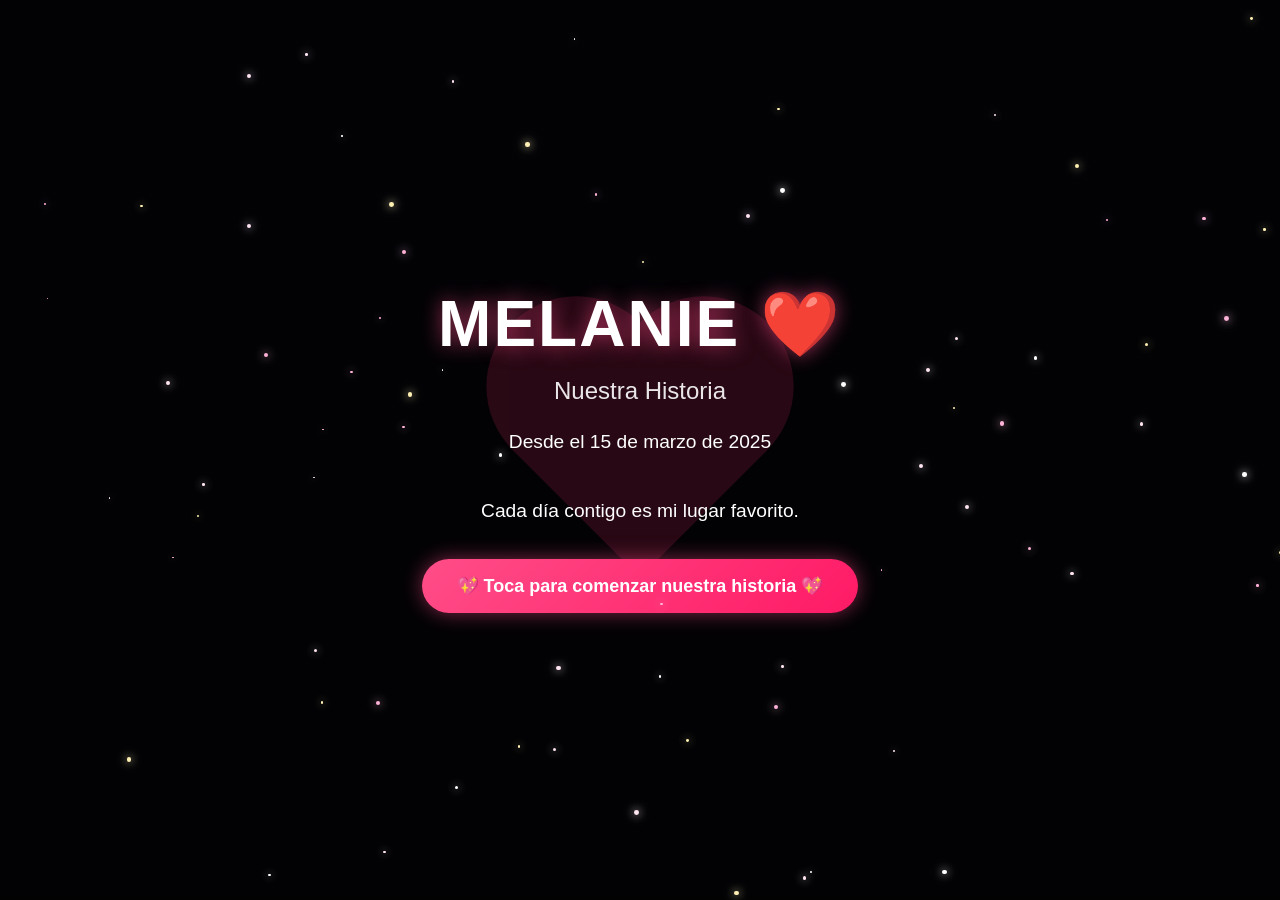
==== index.html @ 54ae9cbb "Add initial HTML structure for love story" ====
<!DOCTYPE html>
<html lang="es">
<head>
<meta charset="UTF-8">
<meta name="viewport" content="width=device-width, initial-scale=1.0">
<title>Nuestra Historia ❤️</title>
<style>

*{margin:0;padding:0;box-sizing:border-box;-webkit-tap-highlight-color:transparent;}
body{font-family:Arial,sans-serif;background:#05050a;overflow-x:hidden;color:white;}

/* ══ PORTADA ══ */
.portada{
  width:100vw;height:100vh;
  background:linear-gradient(rgba(0,0,0,0.5),rgba(0,0,0,0.65)),url('foto1.jpeg');
  background-size:cover;background-position:center;
  display:flex;justify-content:center;align-items:center;
  text-align:center;color:white;
  cursor:pointer;position: relative;z-index: 2;
}
.contenido{padding:20px; position: relative; z-index: 10;}
h1{
  font-size:4rem;margin-bottom:15px;letter-spacing:2px;
  text-shadow: 0 0 20px rgba(255,77,136,0.6);
}
h2{margin-bottom:20px; font-weight: 300; opacity: 0.9;}
p{font-size:1.2rem;line-height:1.8;}

.boton{
  margin-top:30px;padding:16px 35px;border:none;border-radius:40px;
  background: linear-gradient(135deg, #ff4d88, #ff1a66);
  color:white;cursor:pointer;font-size:18px;font-weight:bold;
  box-shadow: 0 0 20px rgba(255,77,136,0.5);
  transition: transform 0.3s, box-shadow 0.3s;
}
.boton:hover {
  transform: scale(1.05);box-shadow: 0 0 30px rgba(255,77,136,0.8);
}

@media(max-width:768px){
  h1{font-size:2.5rem;}
  p{font-size:1rem;}
  .boton{width:90%;}
}

/* CORAZÓN PORTADA */
.corazon{
  position:absolute;width:180px;height:180px;background:#ff2f73;
  transform:rotate(-45deg);top:50%;left:50%;
  margin-top:-90px;margin-left:-90px;
  opacity:.15;animation:latido 1.2s infinite;z-index:1;
}
.corazon::before,.corazon::after{
  content:"";position:absolute;width:180px;height:180px;
  background:#ff2f73;border-radius:50%;
}
.corazon::before{top:-90px;left:0;}
.corazon::after{left:90px;top:0;}
@keyframes latido{
  0%{transform:rotate(-45deg) scale(1); filter: drop-shadow(0 0 0px rgba(255,47,115,0));}
  50%{transform:rotate(-45deg) scale(1.08); filter: drop-shadow(0 0 15px rgba(255,47,115,0.6));}
  100%{transform:rotate(-45deg) scale(1); filter: drop-shadow(0 0 0px rgba(255,47,115,0));}
}

/* ══ ESTRELLAS ══ */
.estrella {
  position: fixed;border-radius: 50%;pointer-events: none;z-index: 5; 
  animation: parpadeo var(--duracion, 2s) infinite ease-in-out;
}
@keyframes parpadeo {
  0%, 100% { opacity: 0.2; transform: scale(0.7); }
  50% { opacity: 1; transform: scale(1.3); }
}

/* ══ PÉTALOS ══ */
.petalo{
  position:fixed;top:-60px;font-size:20px;pointer-events:none;
  z-index:9999;animation:caer linear infinite;opacity:.85;
}
@keyframes caer{
  0%  {transform:translateY(0) rotate(0deg)   translateX(0);}
  50% {transform:translateY(50vh) rotate(180deg) translateX(-20px);}
  100%{transform:translateY(110vh) rotate(360deg) translateX(0);}
}

/* ══ TOQUE DE CORAZONES (EFECTO CLIC) ══ */
.click-corazon {
  position: fixed;font-size: 24px;pointer-events: none;z-index: 10000;
  animation: flotarCorazon 0.8s ease-out forwards;
}
@keyframes flotarCorazon {
  0% { opacity: 1; transform: translate(-50%, -50%) scale(0.5); }
  100% { opacity: 0; transform: translate(-50%, -120px) scale(1.5) rotate(20deg); }
}

/* ══ BOTÓN DE MÚSICA FLOTANTE ══ */
.music-control {
  position: fixed;top: 20px; right: 20px;width: 50px; height: 50px;
  background: rgba(255, 77, 136, 0.2);border: 2px solid #ff4d88;border-radius: 50%;
  display: none; justify-content: center; align-items: center;
  font-size: 20px; color: white; cursor: pointer;z-index: 1005; backdrop-filter: blur(10px);
  box-shadow: 0 0 15px rgba(255, 77, 136, 0.4);
}
.music-control.playing { animation: rotarDisco 4s linear infinite; }
@keyframes rotarDisco { 100% { transform: rotate(360deg); } }

/* ══ ESTRUCTURA SECCIONES ══ */
#historia{display:none; position: relative; z-index: 2;}
.sec{
  min-height:100vh;display:flex;flex-direction:column;
  justify-content:center;align-items:center;
  text-align:center;padding:80px 20px;
}
.tit{font-size:2.2rem;color:#ff80ab;text-transform:uppercase;letter-spacing:3px;margin-bottom:10px;text-shadow: 0 0 10px rgba(255,128,171,0.3);}
.sub{font-size:1rem;color:#ffb3cc;margin-bottom:40px;opacity:.8;}

/* CONTADOR */
.sec-contador{background:linear-gradient(135deg,rgba(15,0,10,0.96),rgba(45,0,35,0.96),rgba(15,0,10,0.96));}
.cnt-grid{display:flex;gap:20px;flex-wrap:wrap;justify-content:center;margin-bottom:40px;}
.cnt-box{
  background:rgba(255,255,255,.04);border:1px solid rgba(255,80,140,.25);
  border-radius:24px;padding:25px 20px;min-width:120px;backdrop-filter:blur(15px);
  box-shadow: 0 10px 30px rgba(0,0,0,0.3); transition: transform 0.3s;
}
.cnt-box:hover { transform: translateY(-5px); }
.cnt-n{
  font-size:3.2rem;font-weight:bold;
  background:linear-gradient(135deg,#ff4d88,#ff99bb);
  -webkit-background-clip:text;-webkit-text-fill-color:transparent;
}
.cnt-l{font-size:.75rem;color:#ffb3cc;letter-spacing:2px;margin-top:5px;font-weight: bold;}
.cnt-frase{font-size:1.1rem;color:#ffb3cc;font-style:italic;max-width:500px;line-height:1.8;}

/* LÍNEA DE TIEMPO */
.sec-timeline{background:linear-gradient(135deg,rgba(10,0,20,0.96),rgba(30,0,55,0.96),rgba(10,0,20,0.96));}
.tl-container { position: relative; max-width: 650px; width: 100%; margin: 0 auto; padding-left: 20px; }
.tl-container::before {
  content: ''; position: absolute; left: 30px; top: 10px; bottom: 10px;
  width: 3px; background: linear-gradient(#ff4d88, #ff80ab, #b400ff);
}
.tl-item { position: relative; text-align: left; margin-bottom: 45px; padding-left: 45px; }
.tl-icon {
  position: absolute; left: 17px; top: 0; width: 30px; height: 30px;
  background: #0a0a14; border: 2px solid #ff4d88; border-radius: 50%;
  display: flex; justify-content: center; align-items: center; font-size: 14px;
  z-index: 10; box-shadow: 0 0 10px #ff4d88;
}
.tl-box {
  background: rgba(255,255,255,0.04); border: 1px solid rgba(255,128,171,0.2);
  padding: 20px; border-radius: 20px; backdrop-filter: blur(10px);
}
.tl-fecha { font-size: 0.9rem; color: #ff80ab; font-weight: bold; margin-bottom: 5px; }
.tl-box h3 { font-size: 1.3rem; margin-bottom: 8px; color: white; }
.tl-box p { font-size: 0.95rem; color: #f0d0e0; line-height: 1.6; }

/* GALERÍA 3D */
.sec-galeria{background:linear-gradient(135deg,rgba(5,0,15,0.96),rgba(25,0,50,0.96),rgba(5,0,15,0.96));}
.gal-container { perspective: 1000px; margin: 20px auto; }
.gal-wrap{
  position:relative;width:350px;height:280px; border-radius:24px;
  overflow:hidden; box-shadow:0 15px 50px rgba(180,0,255,0.3); background:#111;
  transform-style: preserve-3d; transition: transform 0.1s ease;
}
@media(max-width:420px){.gal-wrap{width:88vw;height:70vw;}}
.gal-wrap img{
  position:absolute;inset:0;width:100%;height:100%; object-fit:cover;
  opacity:0;transition:opacity 0.8s ease, transform 0.5s ease;
}
.gal-wrap img.activa{opacity:1;}
.gal-dots{display:flex;gap:12px;justify-content:center;margin-top:20px;}
.dot{width:10px;height:10px;border-radius:50%;background:rgba(255,255,255,.25);cursor:pointer;transition:all .3s;}
.dot.activo{background:#ff4d88; transform: scale(1.3); box-shadow: 0 0 10px #ff4d88;}
.gal-nav{display:flex;gap:20px;margin-top:25px;}
.btn-nav{
  background:rgba(255,77,136,.1);border:1px solid rgba(255,77,136,0.5);
  color:#ff4d88;padding:12px 28px;border-radius:30px;cursor:pointer;font-size:0.95rem;
  font-weight: bold; transition: all .3s;
}
.btn-nav:hover{background:rgba(255,77,136,.3); transform: scale(1.05);}

/* CARTA */
.sec-carta{background:linear-gradient(135deg,rgba(5,0,10,0.96),rgba(20,0,40,0.96),rgba(5,0,10,0.96));}
.carta-box{
  max-width:620px;width:90%; background:rgba(255,255,255,.04);
  border:1px solid rgba(255,80,140,.2); border-radius:24px; padding:45px 40px;
  backdrop-filter:blur(15px); box-shadow:0 20px 60px rgba(0,0,0,0.4); text-align:left; margin-top:30px;
}
.typewriter-text { font-size: 1.05rem; line-height: 2; color: #f0d0e0; min-height: 200px; white-space: pre-wrap; }
.cursor { display: inline-block; width: 2px; background-color: #ff80ab; animation: parpadeoCursor 0.8s infinite; margin-left: 2px; }
@keyframes parpadeoCursor { 50% { opacity: 0; } }

/* ── RAZONES DE AMOR GRID ── */
.razones-grid {
  display: grid; grid-template-columns: repeat(auto-fit, minmax(280px, 1fr));
  gap: 20px; max-width: 900px; width: 100%; margin-top: 30px; padding: 0 10px;
}
.razon-card {
  background: rgba(255, 255, 255, 0.03); border: 1px solid rgba(255, 80, 140, 0.15);
  border-radius: 20px; padding: 25px 20px; text-align: left; backdrop-filter: blur(10px);
  box-shadow: 0 10px 25px rgba(0,0,0,0.2); transition: all 0.3s ease;
  display: flex; align-items: center; gap: 15px;
}
.razon-card:hover {
  transform: translateY(-5px); background: rgba(255, 255, 255, 0.06);
  border-color: rgba(255, 77, 136, 0.5); box-shadow: 0 15px 30px rgba(255, 77, 136, 0.15);
}
.razon-card span { font-size: 28px; filter: drop-shadow(0 0 5px rgba(255,255,255,0.3)); }
.razon-card p { font-size: 0.98rem; line-height: 1.5; color: #f0e0eb; }

/* FINAL */
.sec-final{background:linear-gradient(135deg,rgba(5,0,5,0.96),rgba(15,0,20,0.96),rgba(5,0,5,0.96));}
.corazon-cristal{
  width:150px;height:150px; background:linear-gradient(135deg,rgba(255,77,136,.5),rgba(255,150,180,.2));
  border:2px solid rgba(255,180,210,.3);border-radius:50%; display:flex;justify-content:center;align-items:center;
  font-size:4.5rem;margin:30px auto; box-shadow:0 0 40px rgba(255,77,136,0.3); animation:pulso 2s infinite;
}
@keyframes pulso{
  0%,100%{transform:scale(1);}
  50%{transform:scale(1.06);box-shadow:0 0 60px rgba(255,77,136,.6);}
}
.final-tit{
  font-size:2.8rem;font-weight:bold; background:linear-gradient(135deg,#ff4d88,#ff80ab,#ffb3cc);
  -webkit-background-clip:text;-webkit-text-fill-color:transparent; margin-bottom:20px;
}
.final-txt{font-size:1.1rem;color:#ffb3cc;line-height:2;max-width:500px;}

/* BOTÓN "TE AMO" */
.love-btn-container { margin-top: 35px; position: relative; }
.btn-love {
  background: linear-gradient(135deg, #ff4d88, #b400ff); border: none;
  color: white; padding: 15px 35px; border-radius: 40px; font-size: 1.05rem;
  font-weight: bold; cursor: pointer; box-shadow: 0 0 20px rgba(255,77,136,0.4);
  transition: all 0.3s;
}
.btn-love:active { transform: scale(0.95); }
.love-counter { font-size: 1.3rem; margin-top: 15px; color: #ffb3cc; font-weight: bold; }
.love-pop-frase { font-size: 1rem; color: #ff80ab; font-style: italic; min-height: 25px; margin-top: 8px; transition: all 0.3s; }
.final-firma{margin-top:40px;font-size:1rem;color:#ff80ab;font-style:italic;}

/* FADE IN ELEMENTOS */
.fi{opacity:0;transform:translateY(40px);transition:opacity 1s cubic-bezier(0.2,0.8,0.2,1), transform 1s cubic-bezier(0.2,0.8,0.2,1);}
.fi.ok{opacity:1;transform:translateY(0);}

@media(max-width:768px){
  .tit{font-size:1.6rem;}
  .cnt-n{font-size:2.5rem;}
  .carta-box{padding:30px 20px;}
  .final-tit{font-size:1.8rem;}
  .tl-container::before { left: 15px; }
  .tl-item { padding-left: 30px; }
  .tl-icon { left: 2px; }
  .razones-grid { grid-template-columns: 1fr; }
  .razon-card { padding: 20px 15px; }
}

</style>
</head>
<body>

<audio id="musica" loop src="cancion.mp3"></audio>

<!-- Control flotante de audio -->
<div class="music-control" id="btnMusica" onclick="toggleMusica()">🎵</div>

<!-- ══ PORTADA ══ -->
<div class="portada" id="portada" onclick="comenzar()">
  <div class="corazon"></div>
  <div class="contenido">
    <h1>MELANIE ❤️</h1>
    <h2>Nuestra Historia</h2>
    <p>Desde el 15 de marzo de 2025<br><br>Cada día contigo es mi lugar favorito.</p>
    <button class="boton">💖 Toca para comenzar nuestra historia 💖</button>
  </div>
</div>

<!-- ══ HISTORIA CONTENEDOR ══ -->
<div id="historia">

  <!-- CONTADOR -->
  <div class="sec sec-contador">
    <div class="fi">
      <p class="tit">⏳ Tiempo juntos</p>
      <p class="sub">Desde el 15 de marzo de 2025</p>
      <div class="cnt-grid">
        <div class="cnt-box"><div class="cnt-n" id="cd">0</div><div class="cnt-l">DÍAS</div></div>
        <div class="cnt-box"><div class="cnt-n" id="ch">0</div><div class="cnt-l">HORAS</div></div>
        <div class="cnt-box"><div class="cnt-n" id="cm">0</div><div class="cnt-l">MINUTOS</div></div>
        <div class="cnt-box"><div class="cnt-n" id="cs">0</div><div class="cnt-l">SEGUNDOS</div></div>
      </div>
      <p class="cnt-frase">Cada segundo contigo vale todo. 🥰</p>
    </div>
  </div>

  <!-- LÍNEA DE TIEMPO -->
  <div class="sec sec-timeline">
    <div class="fi">
      <p class="tit">🌱 Nuestro Camino</p>
      <p class="sub">Los momentos clave que marcaron el rumbo</p>
      <div class="tl-container">
        <div class="tl-item">
          <div class="tl-icon">✨</div>
          <div class="tl-box">
            <div class="tl-fecha">El Comienzo</div>
            <h3>El día que todo cambió</h3>
            <p>Cruzamos las primeras miradas y palabras. Sin saberlo, estábamos empezando a escribir el capítulo más bonito de nuestras vidas.</p>
          </div>
        </div>
        <div class="tl-item">
          <div class="tl-icon">❤️</div>
          <div class="tl-box">
            <div class="tl-fecha">15 de Marzo de 2025</div>
            <h3>Nuestro Gran "Sí"</h3>
            <p>Hicimos oficial lo que nuestros corazones ya sabían. Ese día pasaste a ser mi prioridad, mi novia y mi lugar seguro.</p>
          </div>
        </div>
        <div class="tl-item">
          <div class="tl-icon">🌹</div>
          <div class="tl-box">
            <div class="tl-fecha">El Presente</div>
            <h3>Juntitos y con más fuerza</h3>
            <p>Seguimos caminando de la mano, superando retos, coleccionando risas y construyendo un amor real, puro y duradero.</p>
          </div>
        </div>
      </div>
    </div>
  </div>

  <!-- GALERÍA -->
  <div class="sec sec-galeria">
    <div class="fi">
      <p class="tit">📸 Nuestros momentos</p>
      <p class="sub">Cada foto, un recuerdo que guardo en el corazón</p>
      <div class="gal-container">
        <div class="gal-wrap" id="galeria3D">
          <img src="foto1.jpeg" alt="foto1" class="activa">
          <img src="foto2.jpeg" alt="foto2">
          <img src="foto3.jpeg" alt="foto3">
          <img src="foto4.jpeg" alt="foto4">
          <img src="foto5.jpeg" alt="foto5">
        </div>
      </div>
      <div class="gal-dots">
        <div class="dot activo" onclick="irFoto(0)"></div>
        <div class="dot" onclick="irFoto(1)"></div>
        <div class="dot" onclick="irFoto(2)"></div>
        <div class="dot" onclick="irFoto(3)"></div>
        <div class="dot" onclick="irFoto(4)"></div>
      </div>
      <div class="gal-nav">
        <button class="btn-nav" onclick="cambiarFoto(-1)">← Anterior</button>
        <button class="btn-nav" onclick="cambiarFoto(1)">Siguiente →</button>
      </div>
    </div>
  </div>

  <!-- CARTA -->
  <div class="sec sec-carta">
    <div class="fi" id="seccionCarta">
      <p class="tit">💌 Una carta para ti</p>
      <p class="sub">Palabras que salen del corazón</p>
      <div class="carta-box">
        <div class="typewriter-text" id="textoCarta"></div>
      </div>
    </div>
  </div>

  <!-- RAZONES POR LAS QUE TE AMO -->
  <div class="sec" style="background: linear-gradient(135deg, rgba(12,0,22,0.96), rgba(32,0,45,0.96), rgba(12,0,22,0.96));">
    <div class="fi">
      <p class="tit">🌹 Razones por las que te amo</p>
      <p class="sub">Diez motivos de los millones que tengo para amarte</p>
      <div class="razones-grid">
        <div class="razon-card"><span>✨</span><p>Porque me haces mejor persona sin siquiera intentarlo.</p></div>
        <div class="razon-card"><span>💖</span><p>Porque me encanta tu forma de ser.</p></div>
        <div class="razon-card"><span>📸</span><p>Porque cada momento que pasamos juntos es inolvidable.</p></div>
        <div class="razon-card"><span>🛡️</span><p>Porque tus brazos son mi lugar seguro.</p></div>
        <div class="razon-card"><span>💎</span><p>Porque simplemente eres tú, y eso es más que suficiente.</p></div>
        <div class="razon-card"><span>🌙</span><p>Porque eres lo último en lo que pienso antes de dormir.</p></div>
        <div class="razon-card"><span>🌈</span><p>Porque contigo hasta los días grises se vuelven coloridos.</p></div>
        <div class="razon-card"><span>💘</span><p>Porque eres el amor de mi vida.</p></div>
        <div class="razon-card"><span>🚀</span><p>Porque eres la razón y el motivo por el cual lucho día a día.</p></div>
        <div class="razon-card"><span>💍</span><p>Porque contigo quiero pasar el resto de mi vida.</p></div>
      </div>
    </div>
  </div>

  <!-- FINAL -->
  <div class="sec sec-final">
    <div class="fi">
      <div class="corazon-cristal">❤️</div>
      <p class="final-tit">JUNTITOS SIEMPRE</p>
      <p class="final-txt">
        Gracias por ser mi historia favorita,<br>
        mi lugar favorito,<br>
        mi persona favorita.
      </p>
      <div class="love-btn-container">
        <button class="btn-love" onclick="sumarAmor(event)">¿Cuánto te amo hoy? ➜</button>
        <div class="love-counter">Te amo: <span id="contadorAmor">0</span> veces</div>
        <div class="love-pop-frase" id="fraseAmor"></div>
      </div>
      <p class="final-firma">Tu amorcito bello,<br>el que dará todo por ti. 🌹</p>
    </div>
  </div>

</div>

<script>

/* EFECTO DE CLIC GLOBAL */
const coloresClicks = ['#ff4d88', '#ff80ab', '#ffb3cc', '#e066ff'];
document.addEventListener('click', function(e) {
  if(e.target.classList.contains('btn-nav') || e.target.classList.contains('dot')) return;
  let corazonClic = document.createElement('div');
  corazonClic.className = 'click-corazon';
  corazonClic.textContent = '❤️';
  corazonClic.style.left = e.clientX + 'px';
  corazonClic.style.top = e.clientY + 'px';
  corazonClic.style.color = coloresClicks[Math.floor(Math.random() * coloresClicks.length)];
  document.body.appendChild(corazonClic);
  setTimeout(() => { corazonClic.remove(); }, 800);
});

/* CONTROLES DE MÚSICA FLOTANTE */
const miAudio = document.getElementById('musica');
const btnMusica = document.getElementById('btnMusica');
function toggleMusica() {
  if (miAudio.paused) {
    miAudio.play().catch(()=>{});
    btnMusica.classList.add('playing');
    btnMusica.textContent = '🎵';
  } else {
    miAudio.pause();
    btnMusica.classList.remove('playing');
    btnMusica.textContent = '🔇';
  }
}

/* BOTÓN DINÁMICO "TE AMO" */
let conteoAmor = 0;
const frasesAmor = [
  "¡Más que ayer y menos que mañana! 🥰",
  "Hasta el infinito en pasos de tortuga... 🐢❤️",
  "¡Mucho más que todos los pétalos que caen en la pantalla!",
  "Eres mi pensamiento favorito las 24/7. 💭",
  "Juntitos siempre, pase lo que pase. 🔒💖",
  "¡Imposible de medir con números! 🪐",
  "Eres mi guapita hermosa. 😍",
  "Cada clic es una promesa de cuidarte. 🌹"
];
function sumarAmor(e) {
  e.stopPropagation();conteoAmor++;
  document.getElementById('contadorAmor').textContent = conteoAmor;
  const fraseTxt = frasesAmor[Math.floor(Math.random() * frasesAmor.length)];
  document.getElementById('fraseAmor').textContent = fraseTxt;
  for(let i=0; i<4; i++){
    let exp = document.createElement('span');exp.className = 'click-corazon';
    exp.textContent = ['💖','✨','🥰','💝'][i];
    exp.style.left = e.clientX + (Math.random()*40 - 20) + 'px';exp.style.top = e.clientY + 'px';
    document.body.appendChild(exp);setTimeout(() => { exp.remove(); }, 800);
  }
}

/* ESTRELLAS MULTICOLOR PREMIUM */
const coloresEstrellas = ['#ffffff', '#ffe6f2', '#fff0b3', '#ffb3d9'];
for(let i=0; i<75; i++){
  let estrella = document.createElement("div");estrella.className = "estrella";
  estrella.style.left = Math.random() * 100 + "%";estrella.style.top = Math.random() * 100 + "%";
  let tamano = (1.5 + Math.random() * 3.5) + "px";estrella.style.width = tamano;estrella.style.height = tamano;
  estrella.style.background = coloresEstrellas[Math.floor(Math.random() * coloresEstrellas.length)];
  estrella.style.boxShadow = `0 0 8px ${estrella.style.background}, 0 0 15px rgba(255,255,255,0.5)`;
  estrella.style.setProperty('--duracion', (1.5 + Math.random() * 3.5) + "s");
  document.body.appendChild(estrella);
}

/* PÉTALOS EN CASCADA */
var emojis=['🌹','🌸','🌺','❤️'];
function crearPetalo(){
  var p=document.createElement('span');p.className='petalo';
  p.textContent=emojis[Math.floor(Math.random()*emojis.length)];p.style.left=Math.random()*100+'vw';
  var dur=4+Math.random()*6;p.style.animationDuration=dur+'s';p.style.animationDelay=Math.random()*2+'s';
  p.style.fontSize=(14+Math.random()*18)+'px';document.body.appendChild(p);
  setTimeout(function(){p.remove();},(dur+2)*1000);
}
setInterval(crearPetalo,350);

/* GALERÍA MÓVIL */
var fotoActual=0;var imgs=document.querySelectorAll('.gal-wrap img');var dots=document.querySelectorAll('.gal-dots .dot');
function irFoto(n){
  imgs[fotoActual].classList.remove('activa');dots[fotoActual].classList.remove('activo');
  fotoActual=n;imgs[fotoActual].classList.add('activa');dots[fotoActual].classList.add('activo');
}
function cambiarFoto(d){irFoto((fotoActual+d+imgs.length)%imgs.length);}
setInterval(function(){cambiarFoto(1);},4500);

/* EFECTO GALERÍA 3D */
const galeria = document.getElementById('galeria3D');
function aplicarEfecto3D(e) {
  const rect = galeria.getBoundingClientRect();
  const clientX = e.clientX || (e.touches && e.touches[0].clientX);
  const clientY = e.clientY || (e.touches && e.touches[0].clientY);
  if(!clientX || !clientY) return;
  const x = clientX - rect.left - rect.width/2;const y = clientY - rect.top - rect.height/2;
  const degX = -(y / (rect.height/2)) * 15;const degY = (x / (rect.width/2)) * 15;
  galeria.style.transform = `rotateX(${degX}deg) rotateY(${degY}deg) scale(1.03)`;
}
function quitarEfecto3D() { galeria.style.transform = 'rotateX(0deg) rotateY(0deg) scale(1)'; }
galeria.addEventListener('mousemove', aplicarEfecto3D);galeria.addEventListener('mouseleave', quitarEfecto3D);
galeria.addEventListener('touchmove', aplicarEfecto3D);galeria.addEventListener('touchend', quitarEfecto3D);

/* CONTADOR */
function tick(){
  var inicio=new Date('2025-03-15T00:00:00');var d=new Date()-inicio;
  document.getElementById('cd').textContent=Math.floor(d/86400000);
  document.getElementById('ch').textContent=Math.floor((d%86400000)/3600000);
  document.getElementById('cm').textContent=Math.floor((d%3600000)/60000);
  document.getElementById('cs').textContent=Math.floor((d%60000)/1000);
}
tick();setInterval(tick,1000);

/* MÁQUINA DE ESCRIBIR (CARTA) */
const textoCompletoCarta = `Mi querida Melanie ❤️\n\nHoy quiero recordarte lo importante que eres para mí.\n\nGracias por cada sonrisa, cada abrazo, cada conversación y cada momento que hemos compartido durante este tiempo juntos.\n\nA tu lado he aprendido que el amor está en los pequeños detalles, en las palabras sinceras y en la felicidad de compartir la vida con la persona correcta.\n\nNo sé cuántas páginas tenga nuestra historia, pero sí sé que quiero seguir escribiéndolas contigo.\n\nTe amo muchísimo, mi guapita hermosa.\n\nJuntitos siempre ❤️\n\n                                     Con todo mi amor,\n                                    Tu amorcito bello,\n                         el que dará todo por ti. 🌹`;
let indiceLetra = 0;let escrituraIniciada = false;
function escribirCarta() {
  if (escrituraIniciada) return;escrituraIniciada = true;
  const contenedor = document.getElementById('textoCarta');contenedor.innerHTML = '<span class="cursor"></span>';
  const cursor = contenedor.querySelector('.cursor');
  function escribir() {
    if (indiceLetra < textoCompletoCarta.length) {
      cursor.insertAdjacentText('beforebegin', textoCompletoCarta[indiceLetra]);indiceLetra++;setTimeout(escribir, 35); 
    } else { cursor.remove(); }
  }
  escribir();
}

/* INTERSECTION OBSERVER */
var obs=new IntersectionObserver(function(entries){
  entries.forEach(function(e){
    if(e.isIntersecting) { e.target.classList.add('ok');if(e.target.id === 'seccionCarta') { escribirCarta(); } }
  });
},{threshold:0.15});

/* COMENZAR */
var yaEmpezó=false;
function comenzar(){
  if(yaEmpezó)return;yaEmpezó=true;
  miAudio.play().catch(()=>{});btnMusica.style.display = 'flex';btnMusica.classList.add('playing');
  var portada=document.getElementById('portada');portada.style.transition='opacity .8s';portada.style.opacity='0';
  setTimeout(function(){
    portada.style.display='none';var historia = document.getElementById('historia');historia.style.display='block';
    window.scrollTo({top:0,behavior:'instant'});
    document.querySelectorAll('.fi').forEach(function(el){ obs.observe(el); });
    history.pushState(null,null,location.href);
  },800);
}
window.addEventListener('popstate',function(){history.pushState(null,null,location.href);});

</script>
</body>
</html>
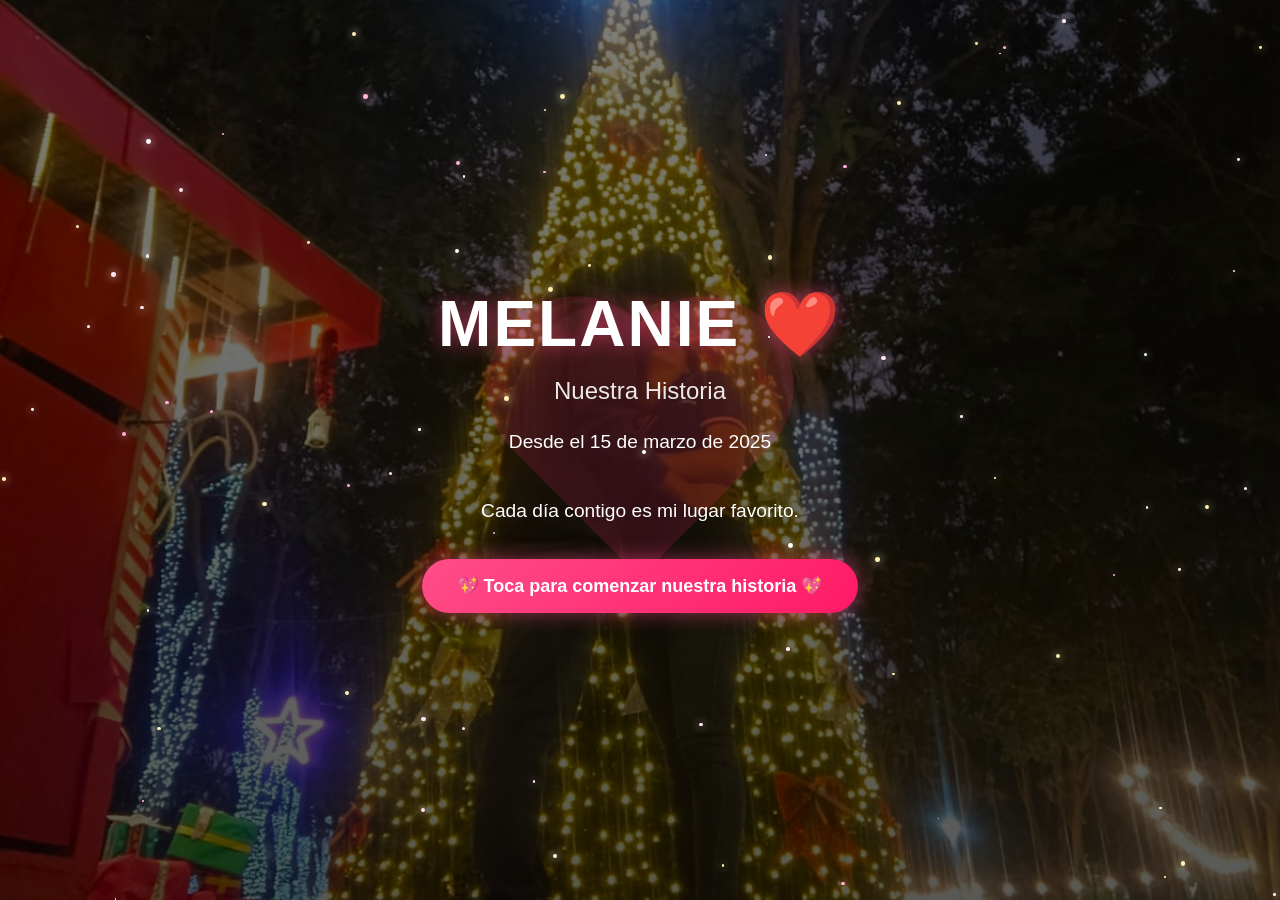
==== commit 55706106: "Update gallery section with new images and styles" ====
--- a/index.html
+++ b/index.html
@@ -167,7 +167,7 @@
   opacity:0;transition:opacity 0.8s ease, transform 0.5s ease;
 }
 .gal-wrap img.activa{opacity:1;}
-.gal-dots{display:flex;gap:12px;justify-content:center;margin-top:20px;}
+.gal-dots{display:flex;gap:8px;justify-content:center;margin-top:20px;flex-wrap:wrap;}
 .dot{width:10px;height:10px;border-radius:50%;background:rgba(255,255,255,.25);cursor:pointer;transition:all .3s;}
 .dot.activo{background:#ff4d88; transform: scale(1.3); box-shadow: 0 0 10px #ff4d88;}
 .gal-nav{display:flex;gap:20px;margin-top:25px;}
@@ -325,7 +325,7 @@
     </div>
   </div>
 
-  <!-- GALERÍA -->
+  <!-- GALERÍA (10 FOTOS ACTUALIZADAS) -->
   <div class="sec sec-galeria">
     <div class="fi">
       <p class="tit">📸 Nuestros momentos</p>
@@ -337,14 +337,25 @@
           <img src="foto3.jpeg" alt="foto3">
           <img src="foto4.jpeg" alt="foto4">
           <img src="foto5.jpeg" alt="foto5">
+          <img src="foto6.jpeg" alt="foto6">
+          <img src="foto7.jpeg" alt="foto7">
+          <img src="foto8.jpeg" alt="foto8">
+          <img src="foto9.jpeg" alt="foto9">
+          <img src="foto10.jpeg" alt="foto10">
         </div>
       </div>
+      <!-- 10 Puntitos indicadores -->
       <div class="gal-dots">
         <div class="dot activo" onclick="irFoto(0)"></div>
         <div class="dot" onclick="irFoto(1)"></div>
         <div class="dot" onclick="irFoto(2)"></div>
         <div class="dot" onclick="irFoto(3)"></div>
         <div class="dot" onclick="irFoto(4)"></div>
+        <div class="dot" onclick="irFoto(5)"></div>
+        <div class="dot" onclick="irFoto(6)"></div>
+        <div class="dot" onclick="irFoto(7)"></div>
+        <div class="dot" onclick="irFoto(8)"></div>
+        <div class="dot" onclick="irFoto(9)"></div>
       </div>
       <div class="gal-nav">
         <button class="btn-nav" onclick="cambiarFoto(-1)">← Anterior</button>
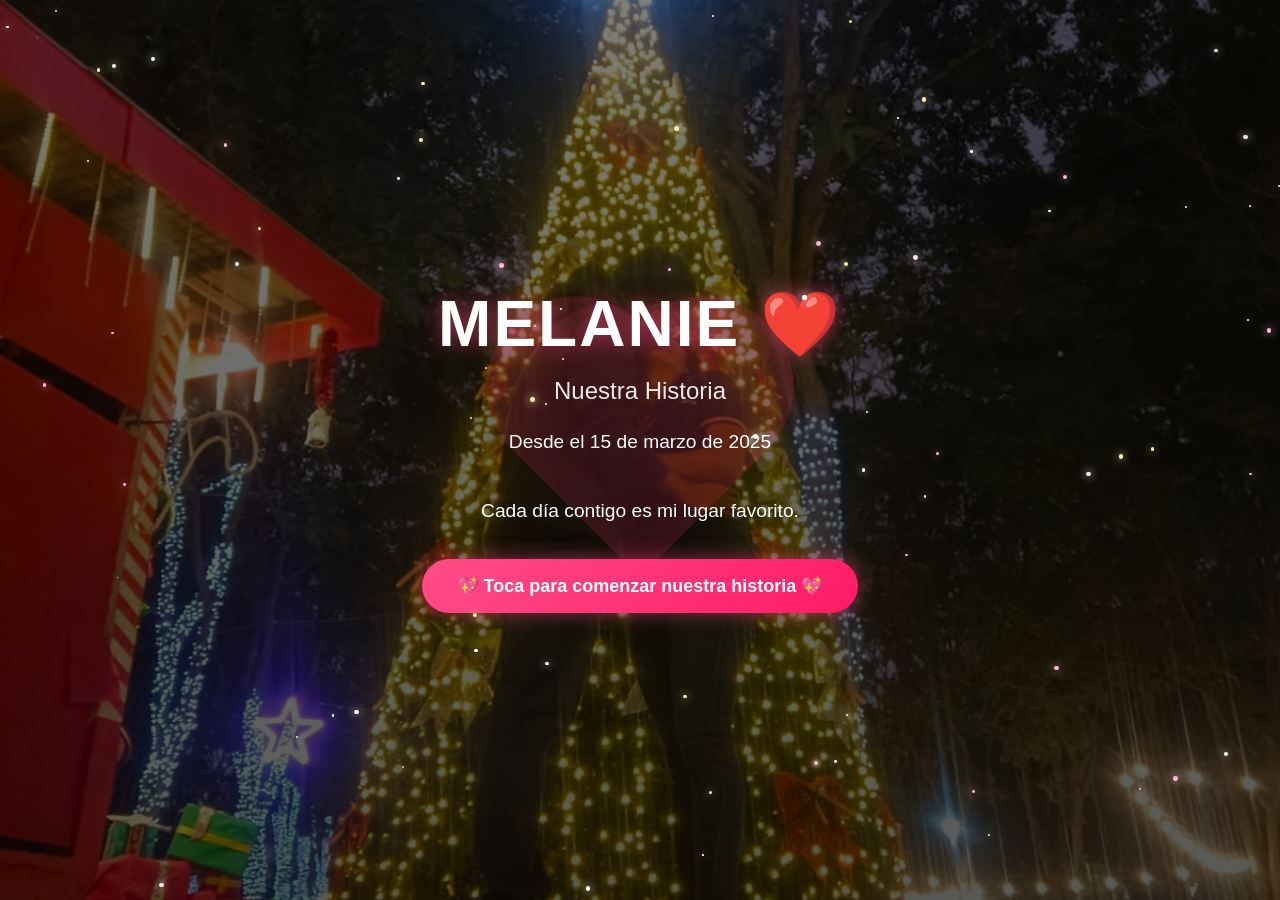
==== commit 062282ca: "Update gallery comment for clarity" ====
--- a/index.html
+++ b/index.html
@@ -325,7 +325,7 @@
     </div>
   </div>
 
-  <!-- GALERÍA (10 FOTOS ACTUALIZADAS) -->
+  <!-- GALERÍA (10 FOTOS - CORREGIDO AQUÍ 🛠️) -->
   <div class="sec sec-galeria">
     <div class="fi">
       <p class="tit">📸 Nuestros momentos</p>
